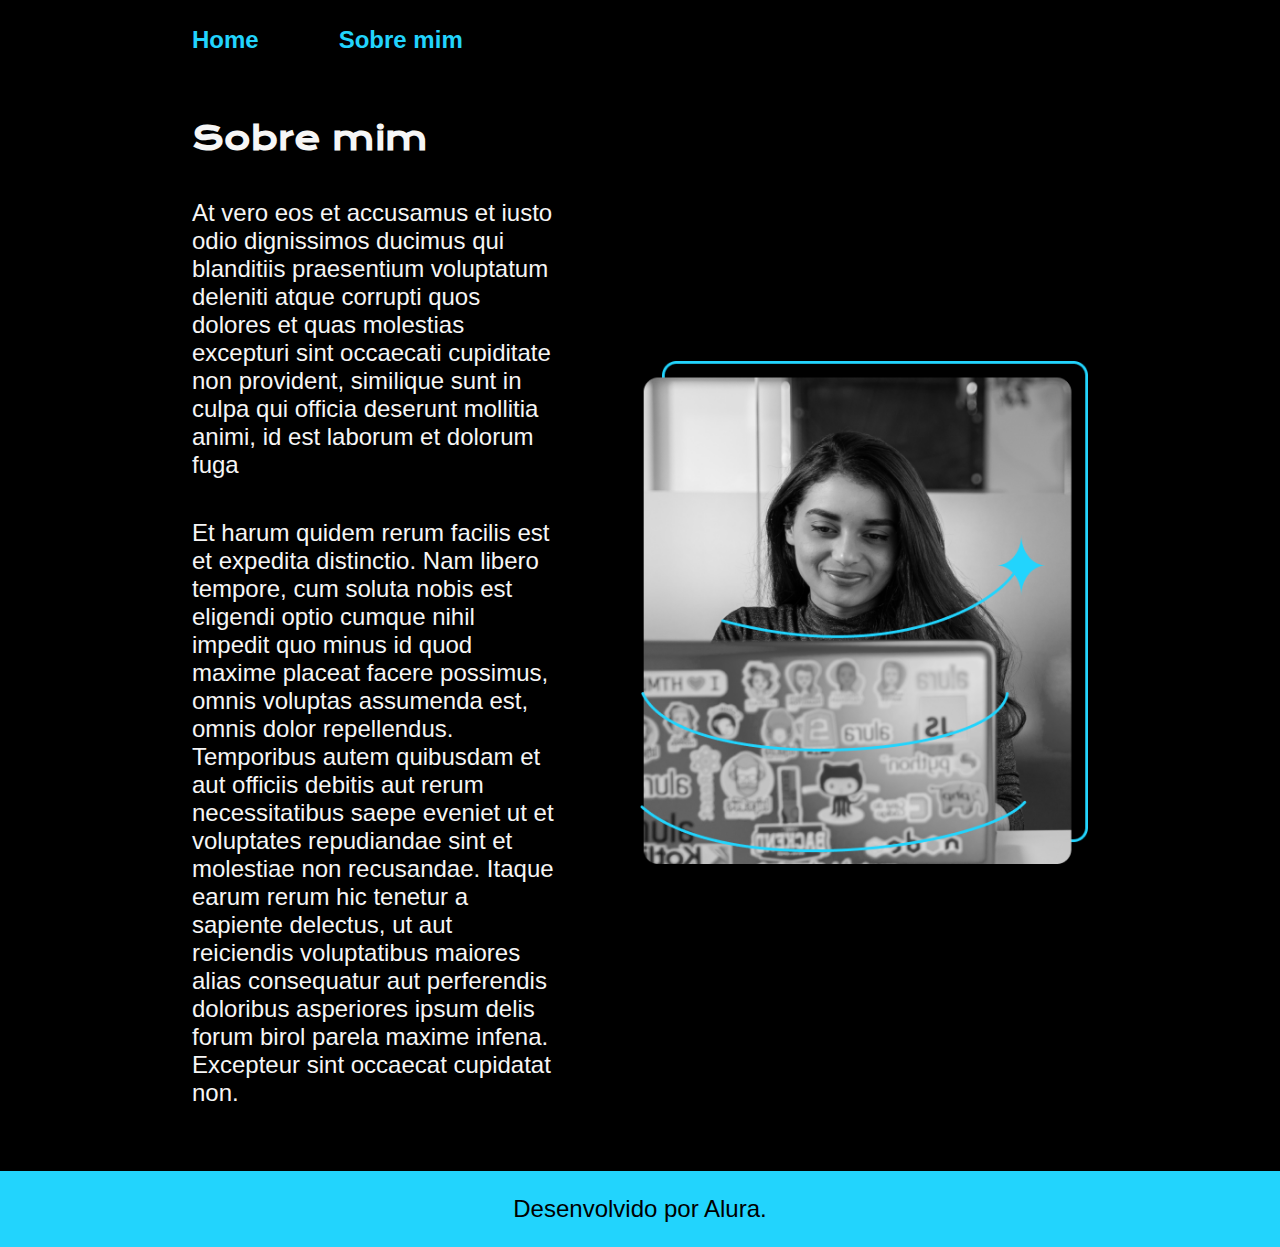
==== about.html @ ac363b76 "teste" ====
<!DOCTYPE html>
<html lang="pt-br">
<head>
    <meta charset="UTF-8">
    <meta http-equiv="X-UA-Compatible" content="IE=edge">
    <meta name="viewport" content="width=device-width, initial-scale=1.0">
    <title>Sobre mim</title>
    <link rel="stylesheet" href="./styles/style.css">
</head>
<body>
    <header class="cabecalho">
        <nav class="cabecalho__menu">
            <a class="cabecalho__menu__link" href="index.html">Home</a>
            <a class="cabecalho__menu__link" href="about.html">Sobre mim</a>
        </nav>
    </header>

    <main class="apresentacao">
        <section class="apresentacao__conteudo">
           <h1 class="apresentacao__conteudo__titulo">Sobre mim</h1>
           <p class="apresentacao__conteudo__texto">At vero eos et accusamus et iusto odio dignissimos ducimus qui blanditiis praesentium voluptatum deleniti atque corrupti quos dolores et quas molestias excepturi sint occaecati cupiditate non provident, similique sunt in culpa qui officia deserunt mollitia animi, id est laborum et dolorum fuga</p>
           <p class="apresentacao__conteudo__texto">Et harum quidem rerum facilis est et expedita distinctio. Nam libero tempore, cum soluta nobis est eligendi optio cumque nihil impedit quo minus id quod maxime placeat facere possimus, omnis voluptas assumenda est, omnis dolor repellendus. Temporibus autem quibusdam et aut officiis debitis aut rerum necessitatibus saepe eveniet ut et voluptates repudiandae sint et molestiae non recusandae. Itaque earum rerum hic tenetur a sapiente delectus, ut aut reiciendis voluptatibus maiores alias consequatur aut perferendis doloribus asperiores ipsum delis forum birol parela maxime infena. Excepteur sint occaecat cupidatat non.</p>

        </section>
        <img class="apresentacao__imagem" src="./assets/imagem.png" alt="Foto da Joana Santos programando">
    </main>

    <footer class="rodape">
        <p>Desenvolvido por Alura.</p>
    </footer>
</body>
</html>
---- styles/style.css ----
@import url('https://fonts.googleapis.com/css2?family=Krona+One&family=Montserrat:wght@400;600&display=swap');

:root { 
    --cor-primaria: #000000;
    --cor-secundaria: #F6F6F6;
    --cor-terciaria: #22D4FD;
    --cor-hover: #272727;  

    --fonte-primaria: 'Krona One', sans-serif;
    --fonte-secundaria: 'Montserrant', sans-serif;
}

* {
    margin: 0;
    padding: 0;
}

body{
    
    box-sizing: border-box;
    background-color: var(--cor-primaria);
    color: var(--cor-secundaria);
}

.cabecalho {
    padding: 2% 0% 0% 15%;
}

.cabecalho__menu {
    display: flex;
    gap: 80px;
}

.cabecalho__menu__link {
    font-family: var(--fonte-secundaria);
    font-size: 1.5rem;
    font-weight: 600;
    color: var(--cor-terciaria);
    text-decoration: none;
}

.apresentacao{
    padding: 5% 15%;
    display: flex;
    align-items: center;
    justify-content: space-between;
    gap: 82px; 
}

.apresentacao__conteudo{
    width: 50%;
    display: flex;
    flex-direction: column;
    gap: 40px;
}

.apresentacao__conteudo__titulo{
    font-size: 2,25rem;
    font-family: var(--fonte-primaria);
    }  

     .titulo-destaque {
        color: var(--cor-terciaria);
    }

.apresentacao__conteudo__texto{
    font-size: 1.5rem;
    font-family: var(--fonte-secundaria);
}

.apresentacao__links{
    display: flex;
    flex-direction: column;
    justify-content: space-between;
    align-items: center;
    gap: 32px;
}

.apresentacao__links__subtitulo{
    font-family: var(--fonte-primaria);
    font-weight: 400;
    font-size: 1.5rem;
}

.apresentacao__links__navegacao {
    display: flex;
    justify-content: center;
    gap: 16px;
    border: 2px solid var(--cor-terciaria);
    width: 50%;
    text-align: center;
    border-radius: 8px;
    font-size: 1.5rem;
    font-weight: 600;
    padding: 21.5px 0;
    color: var(--cor-secundaria);
    font-family: var(--fonte-secundaria);
}

.apresentacao__links__link:hover {
    background-color: var(--cor-hover);
}

.apresentacao__imagem {
    width: 50%;
}

.rodape{
    padding: 24px;
    color: var(--cor-primaria);
    background-color: var(--cor-terciaria);
    text-align: center;
    font-family: var(--fonte-secundaria);
    font-size: 1.5rem;
    font-weight: 400;
}

@media (max-width: 1.200px) {
    .cabecalho {
        padding: 10%;
    }
    
    .cabecalho__menu {
        justify-content: center;
    }
    
    .apresentacao {
        flex-direction: column-reverse;
        padding: 5%;
    }

    .apresentacao__conteudo {
        width: auto;
    }   
}
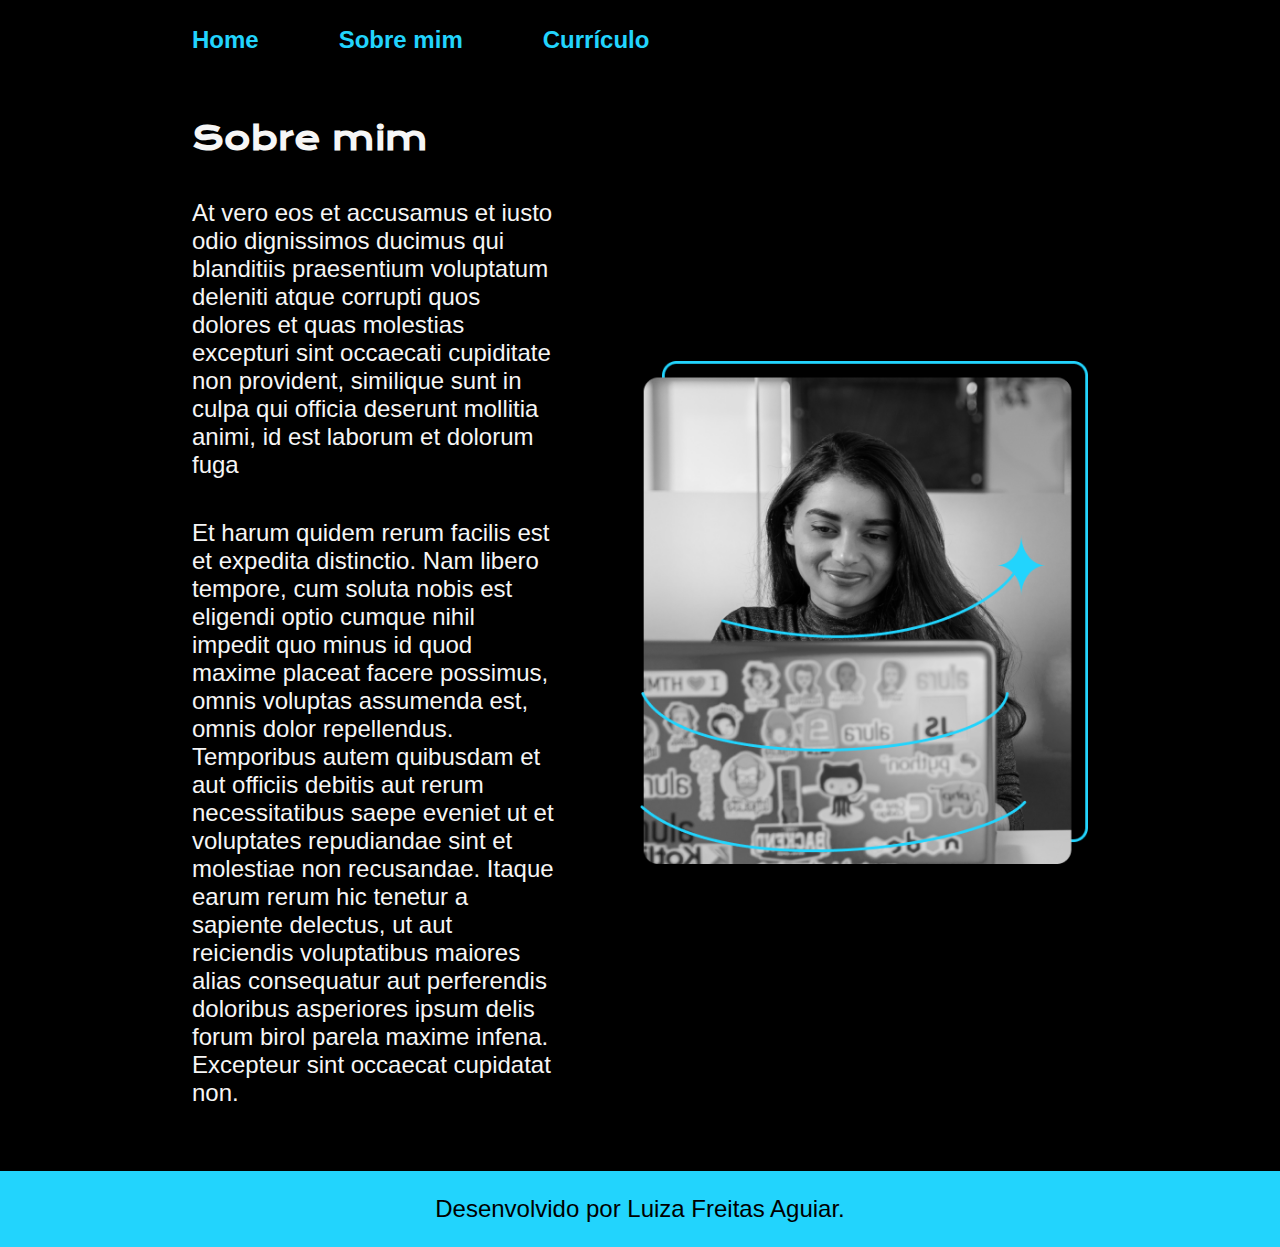
==== commit b40967a1: "Adicionado aba currículo" ====
--- a/about.html
+++ b/about.html
@@ -12,6 +12,7 @@
         <nav class="cabecalho__menu">
             <a class="cabecalho__menu__link" href="index.html">Home</a>
             <a class="cabecalho__menu__link" href="about.html">Sobre mim</a>
+            <a class="cabecalho__menu__link" href="curriculo.html">Currículo</a>
         </nav>
     </header>
 
@@ -26,7 +27,7 @@
     </main>
 
     <footer class="rodape">
-        <p>Desenvolvido por Alura.</p>
+        <p>Desenvolvido por Luiza Freitas Aguiar.</p>
     </footer>
 </body>
 </html>--- a/styles/style.css
+++ b/styles/style.css
@@ -1,10 +1,10 @@
 @import url('https://fonts.googleapis.com/css2?family=Krona+One&family=Montserrat:wght@400;600&display=swap');
 
-:root { 
+:root {
     --cor-primaria: #000000;
     --cor-secundaria: #F6F6F6;
     --cor-terciaria: #22D4FD;
-    --cor-hover: #272727;  
+    --cor-hover: #272727;
 
     --fonte-primaria: 'Krona One', sans-serif;
     --fonte-secundaria: 'Montserrant', sans-serif;
@@ -15,8 +15,8 @@
     padding: 0;
 }
 
-body{
-    
+body {
+
     box-sizing: border-box;
     background-color: var(--cor-primaria);
     color: var(--cor-secundaria);
@@ -39,36 +39,52 @@
     text-decoration: none;
 }
 
-.apresentacao{
+.apresentacao {
     padding: 5% 15%;
     display: flex;
     align-items: center;
     justify-content: space-between;
-    gap: 82px; 
+    gap: 82px;
 }
 
-.apresentacao__conteudo{
+
+.curriculo {
+    padding: 5% 15%;
+    display: flex;
+    flex-wrap: wrap;
+    gap: 32px;
+}
+
+.apresentacao__conteudo {
     width: 50%;
     display: flex;
     flex-direction: column;
     gap: 40px;
 }
 
-.apresentacao__conteudo__titulo{
-    font-size: 2,25rem;
+.apresentacao__conteudo__titulo {
+    font-size: 2, 25rem;
     font-family: var(--fonte-primaria);
-    }  
+}
 
-     .titulo-destaque {
-        color: var(--cor-terciaria);
-    }
+.titulo-destaque {
+    color: var(--cor-terciaria);
+}
 
-.apresentacao__conteudo__texto{
+.apresentacao__conteudo__texto {
     font-size: 1.5rem;
     font-family: var(--fonte-secundaria);
 }
 
-.apresentacao__links{
+.li__texto {
+    margin-top: 10px;
+    margin-bottom: 10px;
+    font-size: 1.5rem;
+    font-family: var(--fonte-secundaria);
+}
+
+
+.apresentacao__links {
     display: flex;
     flex-direction: column;
     justify-content: space-between;
@@ -76,7 +92,7 @@
     gap: 32px;
 }
 
-.apresentacao__links__subtitulo{
+.apresentacao__links__subtitulo {
     font-family: var(--fonte-primaria);
     font-weight: 400;
     font-size: 1.5rem;
@@ -105,7 +121,7 @@
     width: 50%;
 }
 
-.rodape{
+.rodape {
     padding: 24px;
     color: var(--cor-primaria);
     background-color: var(--cor-terciaria);
@@ -119,11 +135,11 @@
     .cabecalho {
         padding: 10%;
     }
-    
+
     .cabecalho__menu {
         justify-content: center;
     }
-    
+
     .apresentacao {
         flex-direction: column-reverse;
         padding: 5%;
@@ -131,6 +147,5 @@
 
     .apresentacao__conteudo {
         width: auto;
-    }   
-}
-
+    }
+}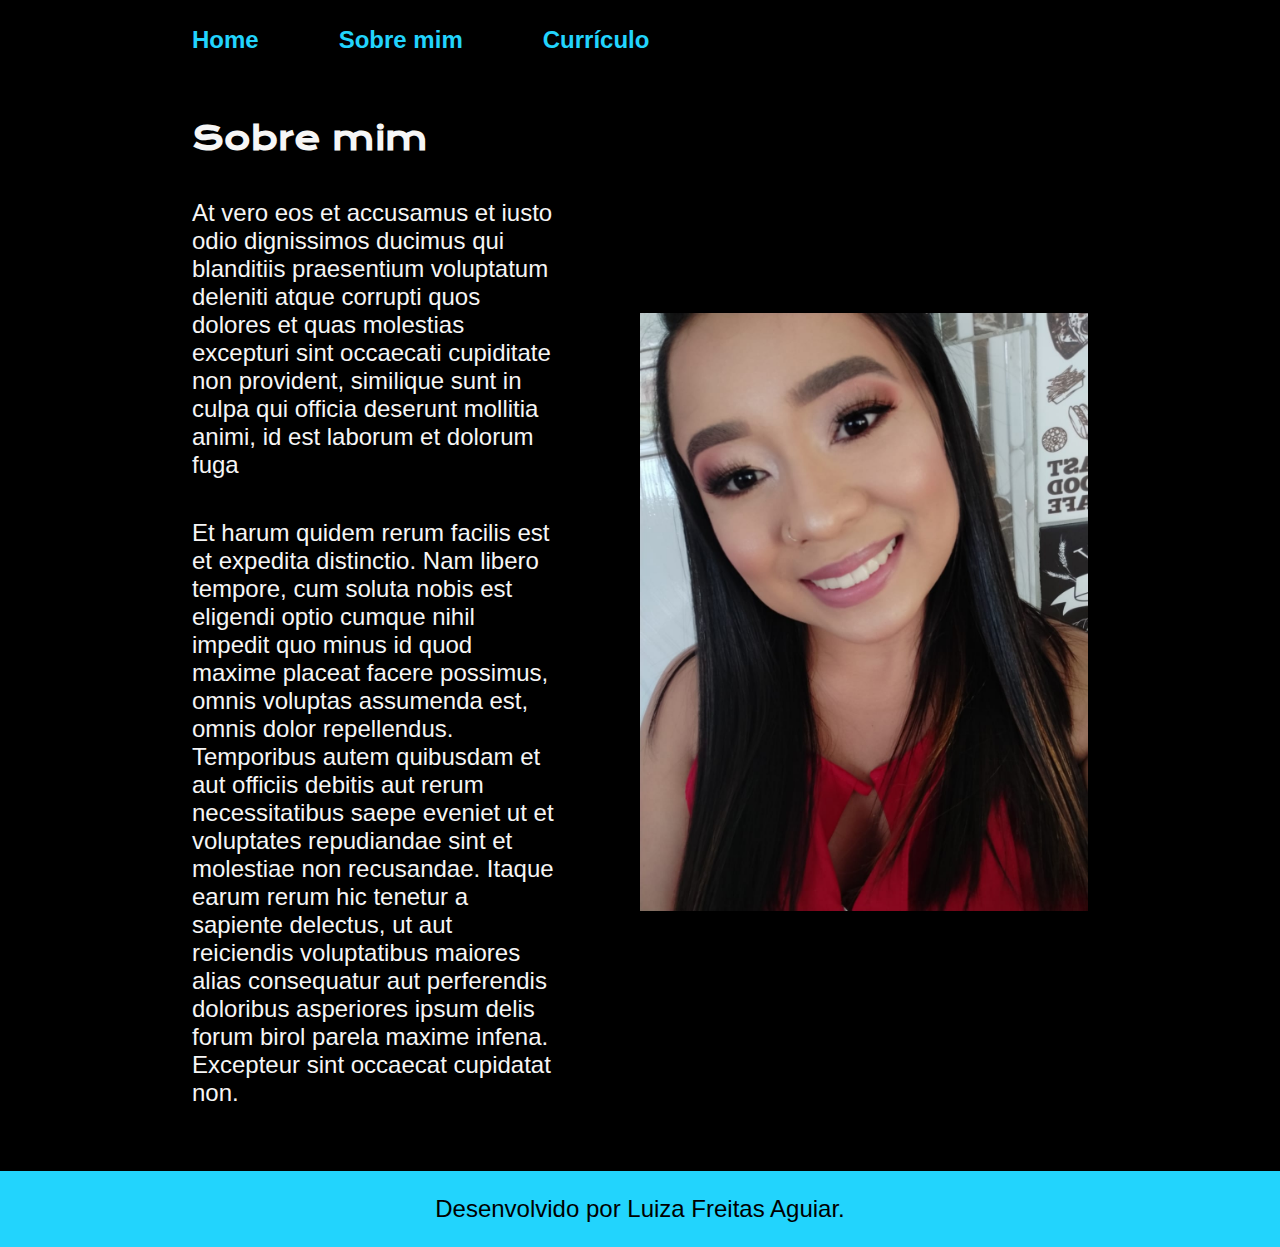
==== commit 9e23606b: "Alteração final do projeto" ====
--- a/about.html
+++ b/about.html
@@ -23,7 +23,7 @@
            <p class="apresentacao__conteudo__texto">Et harum quidem rerum facilis est et expedita distinctio. Nam libero tempore, cum soluta nobis est eligendi optio cumque nihil impedit quo minus id quod maxime placeat facere possimus, omnis voluptas assumenda est, omnis dolor repellendus. Temporibus autem quibusdam et aut officiis debitis aut rerum necessitatibus saepe eveniet ut et voluptates repudiandae sint et molestiae non recusandae. Itaque earum rerum hic tenetur a sapiente delectus, ut aut reiciendis voluptatibus maiores alias consequatur aut perferendis doloribus asperiores ipsum delis forum birol parela maxime infena. Excepteur sint occaecat cupidatat non.</p>
 
         </section>
-        <img class="apresentacao__imagem" src="./assets/imagem.png" alt="Foto da Joana Santos programando">
+        <img class="apresentacao__imagem" src="./assets/imagem.jpeg" alt="Foto da Luiza Freitas Aguiar">
     </main>
 
     <footer class="rodape">
